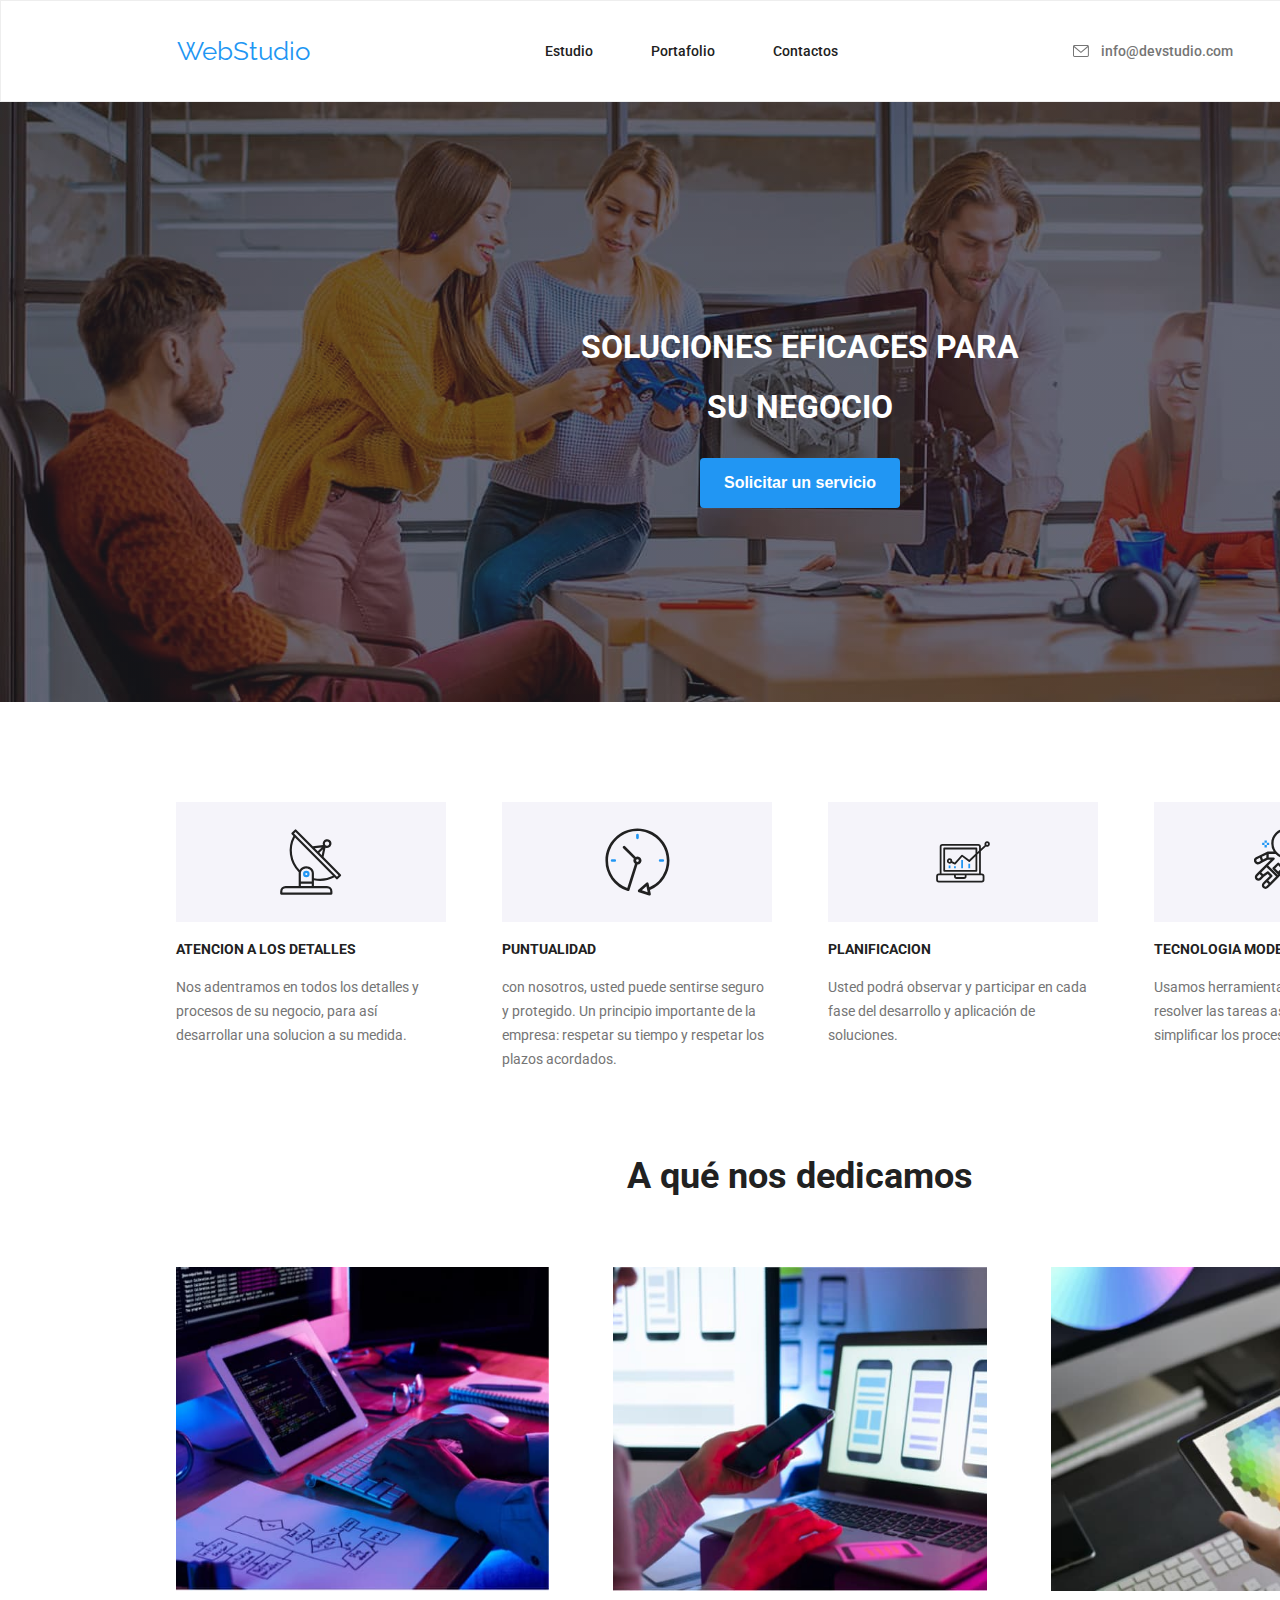
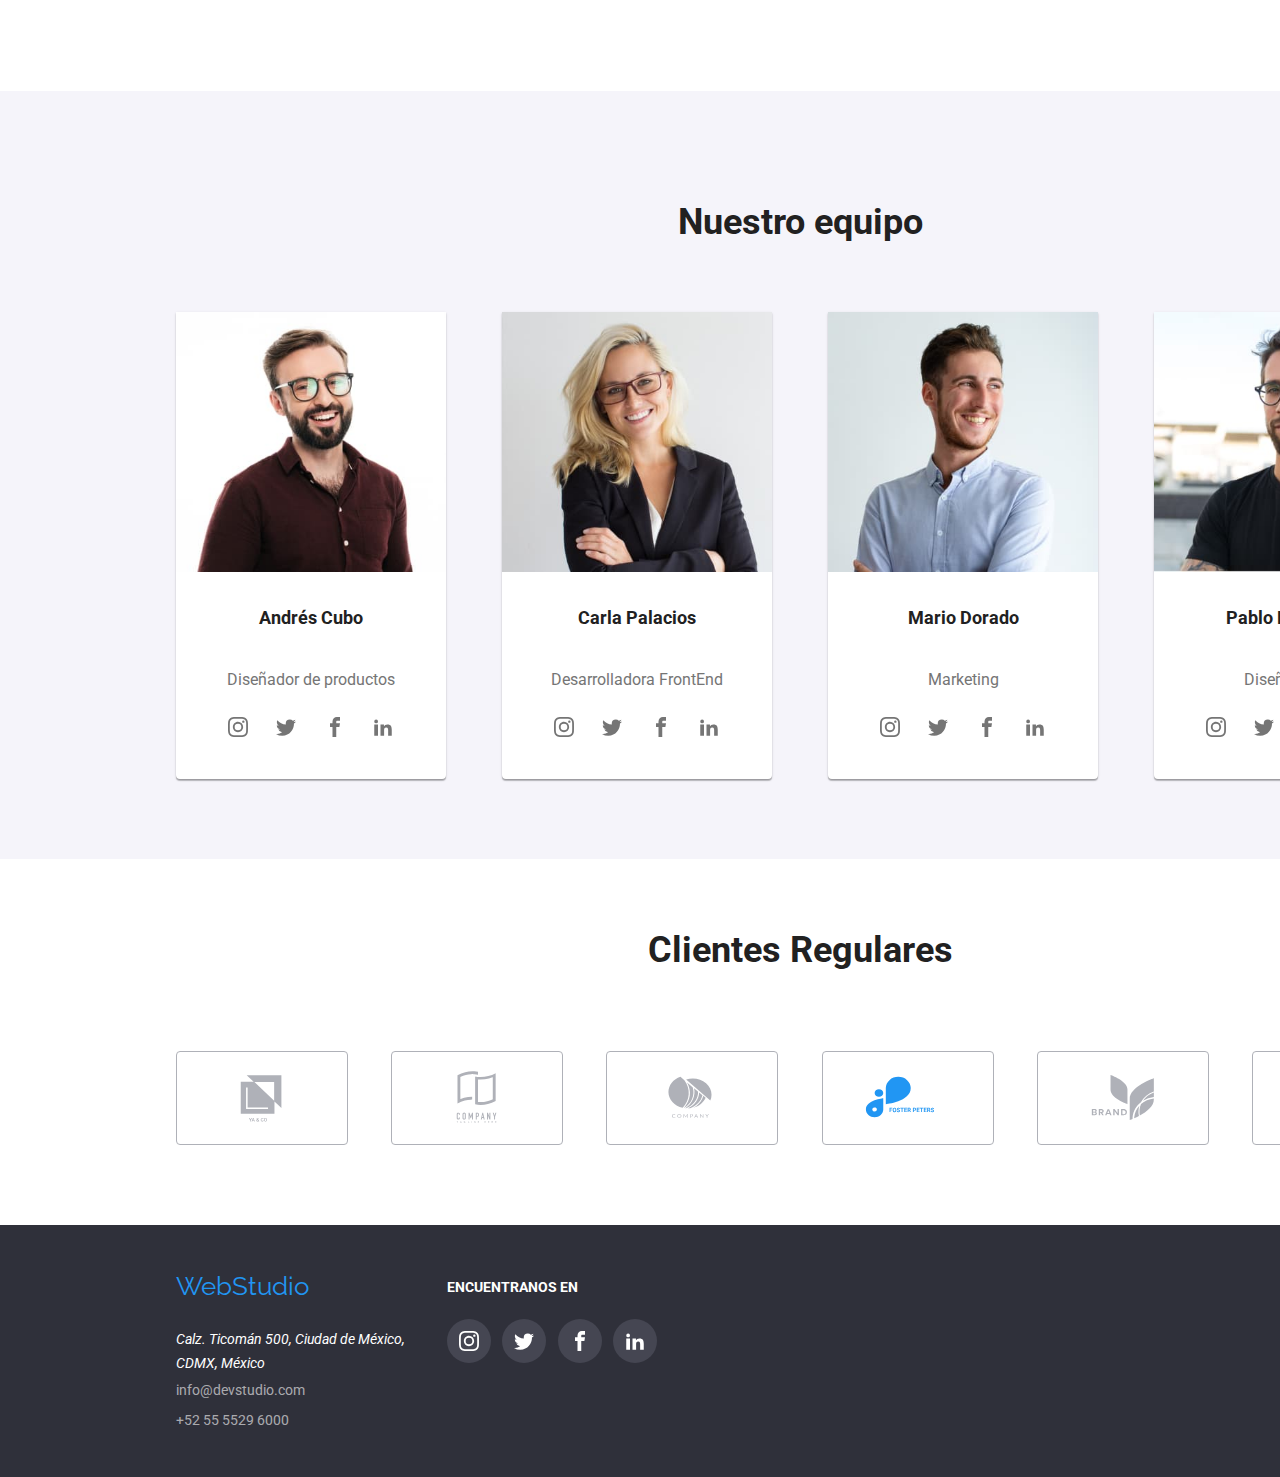
==== index.html @ 9f855001 "iniciando tarea 5" ====
<!DOCTYPE html>
<html lang="en">
<head>
    <meta charset="UTF-8">
    <meta http-equiv="X-UA-Compatible" content="IE=edge">
    <meta name="viewport" content="width=device-width, initial-scale=1.0">
    <title>Estudio</title>
    <!--estos links son referentes a la fuente de texto-->
    <link rel="preconnect" href="https://fonts.googleapis.com">
    <link rel="preconnect" href="https://fonts.gstatic.com" crossorigin>
    <link
        href="https://fonts.googleapis.com/css2?family=Raleway:wght@700&family=Roboto:wght@400;500;700;900&display=swap"
        rel="stylesheet">
    <link rel="stylesheet" href="css/styles.css">
</head>
<body class="container">
    <header class="header">
        <div class="menu">
            <p class="logo">WebStudio</p>
            <nav>
                <a class="linkHeader" href="index.html">Estudio</a>
                <a class="linkHeader" href="portafolio.html">Portafolio</a>
                <a class="linkHeader" href="Contactos">Contactos</a>
            </nav>
            <div class="datoscontacto">
                <div class="mail">
                    <svg class="icon icon-sobre"><use xlink:href="imagenesicons/icons.svg#icon-sobre"></use></svg>
                    <a class="linkHeader1" href="mailto:info@devstudio.com">info@devstudio.com</a>
                </div>
                <div class="phone">
                    <svg class="icon icon-Vector"><use xlink:href="imagenesicons/icons.svg#icon-Vector"></use></svg>
                    <a class="linkHeader1" href="tel:+525555296000">+52 55 5529 6000</a>
                </div>
            </div>
        </div>       
    </header>
    <main>
        <div class="servicerequest">
            <div class="degradado">
                <h1>SOLUCIONES EFICACES PARA SU NEGOCIO</h1>
                <button class="buttonService" type="button">Solicitar un servicio</button>
            </div>
        </div>
        <div class="serviceadvantages">
            <div class="atencionDetalle">
                <div class="antena">
                    <svg class="icon icon-antena-1"><use xlink:href="imagenesicons/icons.svg#icon-antena-1"></use></svg>
                </div>
                <h4>ATENCION A LOS DETALLES</h4>
                <p class="p1">Nos adentramos en todos los detalles y procesos de su negocio, para así desarrollar una solucion a su medida.</p>
            </div>
            <div class="puntualidad">
                <div class="reloj">
                    <svg class="icon icon-reloj-1"><use xlink:href="imagenesicons/icons.svg#icon-reloj-1"></use></svg>
                </div>
                <h4>PUNTUALIDAD</h4>
                <p class="p1">con nosotros, usted puede sentirse seguro y protegido. Un principio importante de la empresa: respetar su tiempo y respetar los plazos acordados.</p> 
            </div>
            <div class="planificacion">
                <div class="diagrama">
                    <svg class="icon icon-diagrama-1"><use xlink:href="imagenesicons/icons.svg#icon-diagrama-1"></use></svg>
                </div>
                <h4>PLANIFICACION</h4>
                <p class="p1">Usted podrá observar y participar en cada fase del desarrollo y aplicación de soluciones.</p>
            </div>
            <div class="tecnologia">
                <div class="astronauta">
                    <svg class="icon icon-astronauta-1"><use xlink:href="imagenesicons/icons.svg#icon-astronauta-1"></use></svg>
                </div>
                <h4>TECNOLOGIA MODERNA</h4>
                <p class="p1">Usamos herramientas inovadoras para resolver las tareas asignadas. Es hora de simplificar los procesos laborales.</p>
            </div>
        </div>
        <div class="expertice">
            <div class="experticetitle">
                <h2>A qué nos dedicamos</h2>
            </div>
            <div class="experticeimages">
                <img src="imagenesinicio/a.jpg" alt="Programando en una tablet con teclado" width="373.16px" height="323.7px"/>
                <img src="imagenesinicio/b.jpg" alt="Version responsive" width="373.16px" height="323.7px"/>
                <img src="imagenesinicio/c.jpg" alt="Diseño de arte" width="373.16px" height="323.7px"/>
            </div>
        </div>
        <div class="teambox">
            <h2 class="teamtitle">Nuestro equipo</h2>
            <div class="team">            
                <div class="presentation">
                    <div class="figure">
                        <img src="imagenesinicio/d.jpg" alt="Nombre y espertiz" width="270" height="260"/>
                        <div>
                            <div class="datosPersonales">
                                <h3>Andrés Cubo</h3>
                                <p class="p2">Diseñador de productos</p>
                            </div>
                            <div class="redesSociales">
                                <div class="redes-team">
                                    <svg class="icon-instagram-team"><use xlink:href="imagenesicons/icons.svg#icon-instagram"></use></svg>
                                </div>
                                <div class="redes-team">
                                    <svg class="icon-twitter-team"><use xlink:href="imagenesicons/icons.svg#icon-twitter"></use></svg>
                                </div>
                                <div class="redes-team">
                                    <svg class="icon-facebook-team"><use xlink:href="imagenesicons/icons.svg#icon-facebook"></use></svg>
                                </div>
                                <div class="redes-team">
                                    <svg class="icon-linkedin2-team"><use xlink:href="imagenesicons/icons.svg#icon-linkedin2"></use></svg>                          
                                </div>
                            </div>
                        </div>
                    </div>
                    <div class="figure">
                        <img src="imagenesinicio/e.jpg" alt="Nombre y espertiz" width="270" height="260"/>
                        <div>
                            <div class="datosPersonales">
                                <h3>Carla Palacios</h3>
                                <p class="p2">Desarrolladora FrontEnd</p>
                            </div>
                            <div class="redesSociales">
                                <div class="redes-team">
                                    <svg class="icon-instagram-team"><use xlink:href="imagenesicons/icons.svg#icon-instagram"></use></svg>
                                </div>
                                <div class="redes-team">
                                    <svg class="icon-twitter-team"><use xlink:href="imagenesicons/icons.svg#icon-twitter"></use></svg>
                                </div>
                                <div class="redes-team">
                                    <svg class="icon-facebook-team"><use xlink:href="imagenesicons/icons.svg#icon-facebook"></use></svg>
                                </div>
                                <div class="redes-team">
                                    <svg class="icon-linkedin2-team"><use xlink:href="imagenesicons/icons.svg#icon-linkedin2"></use></svg>                          
                                </div>
                            </div>
                        </div>
                    </div>
                    <div class="figure">
                        <img src="imagenesinicio/f.jpg" alt="Nombre y espertiz" width="270" height="260"/>
                        <div>
                            <div class="datosPersonales">
                                <h3>Mario Dorado</h3>
                                <p class="p2">Marketing</p>
                            </div>
                            <div class="redesSociales">
                                <div class="redes-team">
                                    <svg class="icon-instagram-team"><use xlink:href="imagenesicons/icons.svg#icon-instagram"></use></svg>
                                </div>
                                <div class="redes-team">
                                    <svg class="icon-twitter-team"><use xlink:href="imagenesicons/icons.svg#icon-twitter"></use></svg>
                                </div>
                                <div class="redes-team">
                                    <svg class="icon-facebook-team"><use xlink:href="imagenesicons/icons.svg#icon-facebook"></use></svg>
                                </div>
                                <div class="redes-team">
                                    <svg class="icon-linkedin2-team"><use xlink:href="imagenesicons/icons.svg#icon-linkedin2"></use></svg>                          
                                </div>
                            </div>
                        </div>
                    </div>
                    <div class="figure">
                        <img src="imagenesinicio/g.jpg" alt="Nombre y espertiz" width="270" height="260"/>
                        <div>
                            <div class="datosPersonales">
                                <h3>Pablo Mijangos</h3>
                                <p class="p2">Diseñador IU</p>
                            </div>
                            <div class="redesSociales">
                                <div class="redes-team">
                                    <svg class="icon-instagram-team"><use xlink:href="imagenesicons/icons.svg#icon-instagram"></use></svg>
                                </div>
                                <div class="redes-team">
                                    <svg class="icon-twitter-team"><use xlink:href="imagenesicons/icons.svg#icon-twitter"></use></svg>
                                </div>
                                <div class="redes-team">
                                    <svg class="icon-facebook-team"><use xlink:href="imagenesicons/icons.svg#icon-facebook"></use></svg>
                                </div>
                                <div class="redes-team">
                                    <svg class="icon-linkedin2-team"><use xlink:href="imagenesicons/icons.svg#icon-linkedin2"></use></svg>                          
                                </div>
                            </div>
                        </div>
                    </div>
                </div>
            </div>
        </div>
        <h2 class="nuestrosClientes">Clientes Regulares</h2>
        <div class="empresas">
            <div class="empresasBox">
                <svg class="icon icon-Logo"><use xlink:href="imagenesicons/icons.svg#icon-Logo"></use></svg>
            </div>
            <div class="empresasBox">
                <svg class="icon icon-Logo-1"><use xlink:href="imagenesicons/icons.svg#icon-Logo-1"></use></svg> 
            </div>
            <div class="empresasBox">
                <svg class="icon icon-Logo-2"><use xlink:href="imagenesicons/icons.svg#icon-Logo-2"></use></svg>
            </div>
            <div class="empresasBox">
                <svg class="icon icon-Logo-3"><use xlink:href="imagenesicons/icons.svg#icon-Logo-3"></use></svg> 
            </div>
            <div class="empresasBox">
                <svg class="icon icon-Logo-4"><use xlink:href="imagenesicons/icons.svg#icon-Logo-4"></use></svg>
            </div>
            <div class="empresasBox">
                <svg class="icon icon-Logo-5"><use xlink:href="imagenesicons/icons.svg#icon-Logo-5"></use></svg>
            </div>
        </div>
    </main>
    <footer class="footerbox">
        <div class="footer-dates">
            <div class="footer">
                <p class="logo">WebStudio</p>
                <div class="adress">
                    <address>Calz. Ticomán 500, Ciudad de México, CDMX, México</address>
                </div>
                <a class="linkFooter" href="mailto:info@example.com">info@devstudio.com</a>
                <br/>
                <a class="linkFooter" href="tel:+525555296000">+52 55 5529 6000</a>
            </div>
            <div class="footer2">
                <p class="encuentranos">ENCUENTRANOS EN</p>
                <div class="iconsRedesSociales">
                    <div class="redes-footer">
                        <svg class="icon icon-instagram"><use xlink:href="imagenesicons/icons.svg#icon-instagram"></use></svg>
                    </div>
                    <div class="redes-footer">
                        <svg class="icon icon-twitter"><use xlink:href="imagenesicons/icons.svg#icon-twitter"></use></svg>
                    </div>
                    <div class="redes-footer">
                        <svg class="icon icon-facebook"><use xlink:href="imagenesicons/icons.svg#icon-facebook"></use></svg>
                    </div>
                    <div class="redes-footer">
                        <svg class="icon icon-linkedin2"><use xlink:href="imagenesicons/icons.svg#icon-linkedin2"></use></svg>
                    </div>
                </div>
            </div>
        </div>
    </footer>
</body>
    
</html>
---- css/styles.css ----
:root{
    --colortextotitulos: #212121;
    --colortextoparrafos: #757575;
    --colortextoresaltado: #2196F3;
    --colorbotonesfiltro: #F5F4FA;
    --footerbackgroundcolor: #2F303A;
    --negativecolor: white;
    --tamañofuentea: 14px;  
    --tamañofuenteb: 16px;
    --tamañofuentec: 18px;
    --grosorfuentea: 400;
    --grosorfuenteb: 500;
    --grosorfuentec: 600;
    --interlineadoa: 16.41px;
    --interlineadob: 24px;
    --interlineadoc: 26px;
    --interlineadod: 30px;
    --interlineadoe: 36px;
}

.container {
    width: 1600px;
}

.header{
    height: 100px;
    border: 1px solid #EEEEEE; 
    display: flex;
    justify-content: center;
    align-items: center;
}

.menu {
    width: 78%;
    display: flex;
    justify-content: space-between;
    align-items: center;
}

.logo {
    color: var(--colortextoresaltado);
    font-family: 'Raleway', sans-serif;
    font-size: 26px;
}

nav {
    width: 293px;
    display: flex;
    justify-content: space-between;  
}

.datoscontacto {
    width: 350px;
    display: flex; 
    align-items: center;
    justify-content: space-between;
}

.mail{
    width: 160px;
    display: flex; 
    justify-content: space-between; 
    align-items: center; 
    cursor: pointer;
}

.phone{
    width: 135px;
    display: flex;
    justify-content: space-between;
    align-items: center;
}

.linkHeader {
    text-decoration: none;
    color: var(--colortextotitulos);
    font-weight: var(--grosorfuenteb);
    font-size: var(--tamañofuentea);
    line-height: var(--interlineadoa);
}

.linkHeader1 {
    text-decoration: none;
    color: rgba(117, 117, 117, 1);
    font-weight: var(--grosorfuenteb);
    font-size: var(--tamañofuentea);
    line-height: var(--interlineadoa);
}

a:hover{
    color:var(--colortextoresaltado);
}

.servicerequest{
    height: 600px;
    width: 100%;
    background-image: url(../imagenesinicio/Imagen.jpg);
    display: flex;
    flex-direction: column;
    justify-content: center;
    align-items: center;
}

.degradado {
    height: 600px;
    width: 100%;
    background: rgb(47,48,58);
    background: linear-gradient(90deg, rgba(47,48,58,0.4) 100%, rgba(196,196,196,1) 100%, rgba(36,126,200,1) 100%, rgba(255,255,255,1) 100%);
    display: flex;
    flex-direction: column;
    justify-content: center;
    align-items: center;
}

.buttonService {
    width: 200px;
    height: 50px;
    background: var(--colortextoresaltado);
    color: var(--negativecolor);
    font-weight: 700;
    font-size: var(--tamañofuenteb);
    line-height: var(--interlineadoc);
    border: none;
    border-radius: 4px;
    cursor: pointer; 
}

h1 {
    width: 30%;
    color: var(--negativecolor);
    text-align: center;
    line-height: 60px;
}

h2 {
    font-weight: 700;
    font-size: 36px;
    line-height: 42px;
    color: var(--colortextotitulos);
}

h3 {
    font-weight: 700;
    font-size: 18px;
    line-height: 36px;
    color: var(--colortextotitulos);
}

h4 {
    font-weight: 700;
    font-size: 14px;
    line-height: 16px;
    color: var(--colortextotitulos);
}

.p1 {
    font-weight: 400;
    font-size: 14px;
    line-height: 24px;
}

.p2 {
    font-weight: 400;
    font-size: 16px;
    line-height: 19px;
}

.serviceadvantages{
    width: 78%;
    display: flex;
    justify-content: space-between;
    padding-top: 100px;
}

.atencionDetalle {
    width: 270px;
}

.antena {
    width: 270px;
    height: 120px;
    background-color: var(--colorbotonesfiltro);
    display: flex;
    justify-content: center;
    align-items: center;
}

.puntualidad {
    width: 270px;
}

.reloj {
    width: 270px;
    height: 120px;
    background-color: var(--colorbotonesfiltro);
    display: flex;
    justify-content: center;
    align-items: center;
}

.planificacion {
    width: 270px;
}

.diagrama {
    width: 270px;
    height: 120px;
    background-color: var(--colorbotonesfiltro);
    display: flex;
    justify-content: center;
    align-items: center;
}

.tecnologia{
    width: 270px;
}

.astronauta {
    width: 270px;
    height: 120px;
    background-color: var(--colorbotonesfiltro);
    display: flex;
    justify-content: center;
    align-items: center;
}

.expertice{
    width: 78%;
    padding-bottom: 100px;
    display: flex;
    flex-direction: column;
    justify-content: flex-end;
}

.experticetitle{
    display: flex;
    justify-content: center;
    padding-top: 40px;
    padding-bottom: 40px;
}

.experticeimages{
    display: flex;
    justify-content: space-between;    
}

.teambox{
    width: 100%;
    background: var(--colorbotonesfiltro);
    padding-bottom: 80px;
}

.team{
    display: flex;
    flex-direction: column;
    align-items: center;
}

.teamtitle{
    padding-top: 80px;
    padding-bottom: 40px;
    display: flex;
    justify-content: center;
}

.presentation{
    width: 78%;
    display: flex;
    justify-content: space-between;
}

.figure {
    width: 270px;
    background-color: white;
    box-shadow: 0px 1px 3px rgba(0, 0, 0, 0.12), 0px 1px 1px rgba(0, 0, 0, 0.14), 0px 2px 1px rgba(0, 0, 0, 0.2);
    border-radius: 0px 0px 4px 4px;
}


.datosPersonales {
    display: flex;
    flex-direction: column;
    align-items: center;
}

.redesSociales {
    width: 70%;
    padding-left: 40px;
    display: flex;
    justify-content: space-between;
    padding-bottom: 30px;
}

.redes-team {
    width: 44px;
    height: 44px;
    display: flex;
    justify-content: center;
    align-items: center;
    border-radius: 50%;
    cursor: pointer;
}

.redes-team:hover {
    color: white;
    background: var(--colortextoresaltado);
}

.nuestrosClientes {
    padding-top: 40px;
    padding-bottom: 50px;
    text-align: center;
}

.empresas {
    width: 78%;
    padding-bottom: 80px;
    display: flex;
    justify-content: space-between;
}

.empresasBox {
    width: 170px;
    height: 92px;
    border: 1px solid #AFB1B8;
    border-radius: 4px;
    display: flex;
    justify-content: center;
    align-items: center;
    cursor: pointer;
}

.empresasBox:hover {
    color: var(--colortextoresaltado);
    border: 1px solid var(--colortextoresaltado);
}

.linkFooter {
    text-decoration: none;
    color: rgba(255, 255, 255, 0.6);

    font-size: var(--tamañofuentea);
    cursor: pointer;
}

body {
    font-family: 'Roboto', sans-serif;
    color: var(--colortextoparrafos);
    font-weight: var(--grosorfuentea);
    font-size: var(--tamañofuenteb);
    line-height: var(--interlineadod);
    margin: 0;
    padding: 0;
}

main {
    display: flex;
    flex-direction: column;
    align-items: center;
}

.filterbox {
    width: 38%;
    display: flex;
    justify-content: space-around;
}

.filterbox:hover{
    color: var(--colorbotonesfiltro);
    cursor: pointer;
}

.link {
    padding-left: 24px;
    padding-top: 10px;
    padding-right: 24px;
    padding-bottom: 10px;
    background: var(--colorbotonesfiltro);
    font-size: var(--tamañofuenteb);
    line-height: var(--interlineadoc);
    border: none;
    border-radius: 4px;
}

.link:hover {
    box-shadow: 0px 1px 3px rgba(0, 0, 0, 0.12), 0px 1px 1px rgba(0, 0, 0, 0.14), 0px 2px 1px rgba(0, 0, 0, 0.2);
}

.main {
    width: 100%;
    padding-top: 80px;
}

button:hover{
    background: var(--colortextoresaltado);
    color: white; 
}

.projects-box {
    width: 78%;
    display: flex;
    flex-direction: column;
}

.projects {
    padding-top: 40px;
    padding-bottom: 80px;
    display: flex;
    justify-content: space-between;
}

.tarjets {
    border: 1px solid #EEEEEE;   
    height: 404px;
}

.tarjets:hover {
    box-shadow: 0px 1px 3px rgba(0, 0, 0, 0.12), 0px 1px 1px rgba(0, 0, 0, 0.14), 0px 2px 1px rgba(0, 0, 0, 0.2);
}

.tarjettext {
    box-sizing: border-box;
    display: flex;
    flex-direction: column;
    padding-left: 20px;
}

.footerbox{
    height: 252px;
    background-color: #2F303A;
    display: flex;
    justify-content: center;
}

.footer-dates {
    width: 78%;
    display: flex;
}

.footer{
    padding-top: 20px
}

.footer2 {padding-left: 40px}

.adress{
    color: white;
    font-size: var(--tamañofuentea);
    line-height: var(--interlineadob);
    width: 231px;
}

.encuentranos {
    padding-top: 40px;
    padding-bottom: 10px;
    font-weight: 700;
    font-size: 14px;
    line-height: 16px;
    color: var(--negativecolor);
}

.iconsRedesSociales {
    width: 210px;
    display: flex;
    justify-content: space-between;
}

.redes-footer {
    width: 44px;
    height: 44px;
    display: flex;
    justify-content: center;
    align-items: center;
    border-radius: 50%;
    background: #454652; 
    cursor: pointer;  
}

.redes-footer:hover {
    background: var(--colortextoresaltado);
}

[class^="icon-"], [class*=" icon-"] {
    display: inline-block;
    width: 1em;
    height: 1em;
    stroke-width: 0;
    stroke: currentColor;
    fill: currentColor;
  }
  .icon-astronauta-1 {
    width: 70px;
    height: 70px;
    background-position: 0 0;
  }
  .icon-Logo-5 {
    width: 106px;
    height: 60px;
    background-position: -48px 0;
  }
  .icon-Logo-4 {
    width: 106px;
    height: 60px;
    background-position: -144px 0;
  }
  .icon-Logo-3 {
    width: 106px;
    height: 60px;
    background-position: -240px 0;
  }
  .icon-Logo-2 {
    width: 106px;
    height: 60px;
    background-position: -336px 0;
  }
  .icon-Logo-1 {
    width: 106px;
    height: 60px;
    background-position: -432px 0;
  }
  .icon-Logo {
    width: 106px;
    height: 60px;
    background-position: -528px 0;
  }
  .icon-diagrama-1 {
    width: 70px;
    height: 53.69px;
    background-position: -624px 0;
  }
  .icon-reloj-1 {
    width: 66.96px;
    height: 70px;
    background-position: -672px 0;
  }
  .icon-antena-1 {
    width: 65.32px;
    height: 70px;
    background-position: -720px 0;
  }
  .icon-Vector {
    width: 10px;
    height: 16px;
    background-position: 0 -48px;
  }
  .icon-sobre {
    width: 16px;
    height: 12px;
    height: 32px;
    background-position: -48px -48px;
  }
  .icon-facebook {
    width: 20px;
    height: 20px;
    background-position: 0 -96px;
    cursor: pointer;
    stroke: white;
    fill: white;
  }
  .icon-instagram {
    width: 20px;
    height: 20px;
    background-position: -48px -96px;
    cursor: pointer;
    stroke: white;
    fill: white;
  }
  .icon-twitter {
    width: 20px;
    height: 20px;
    background-position: -96px -96px;
    cursor: pointer;
    stroke: white;
    fill: white;
  }
  .icon-linkedin2 {
    width: 20px;
    height: 20px;
    background-position: -144px -96px;
    cursor: pointer;
    stroke: white;
    fill: white;
  }
  .icon-facebook-team {
    width: 20px;
    height: 20px;
    background-position: 0 -96px;
  }
  .icon-instagram-team {
    width: 20px;
    height: 20px;
    background-position: -48px -96px;
  }
  .icon-twitter-team {
    width: 20px;
    height: 20px;
    background-position: -96px -96px;
  }
  .icon-linkedin2-team {
    width: 20px;
    height: 20px;
    background-position: -144px -96px;
  }
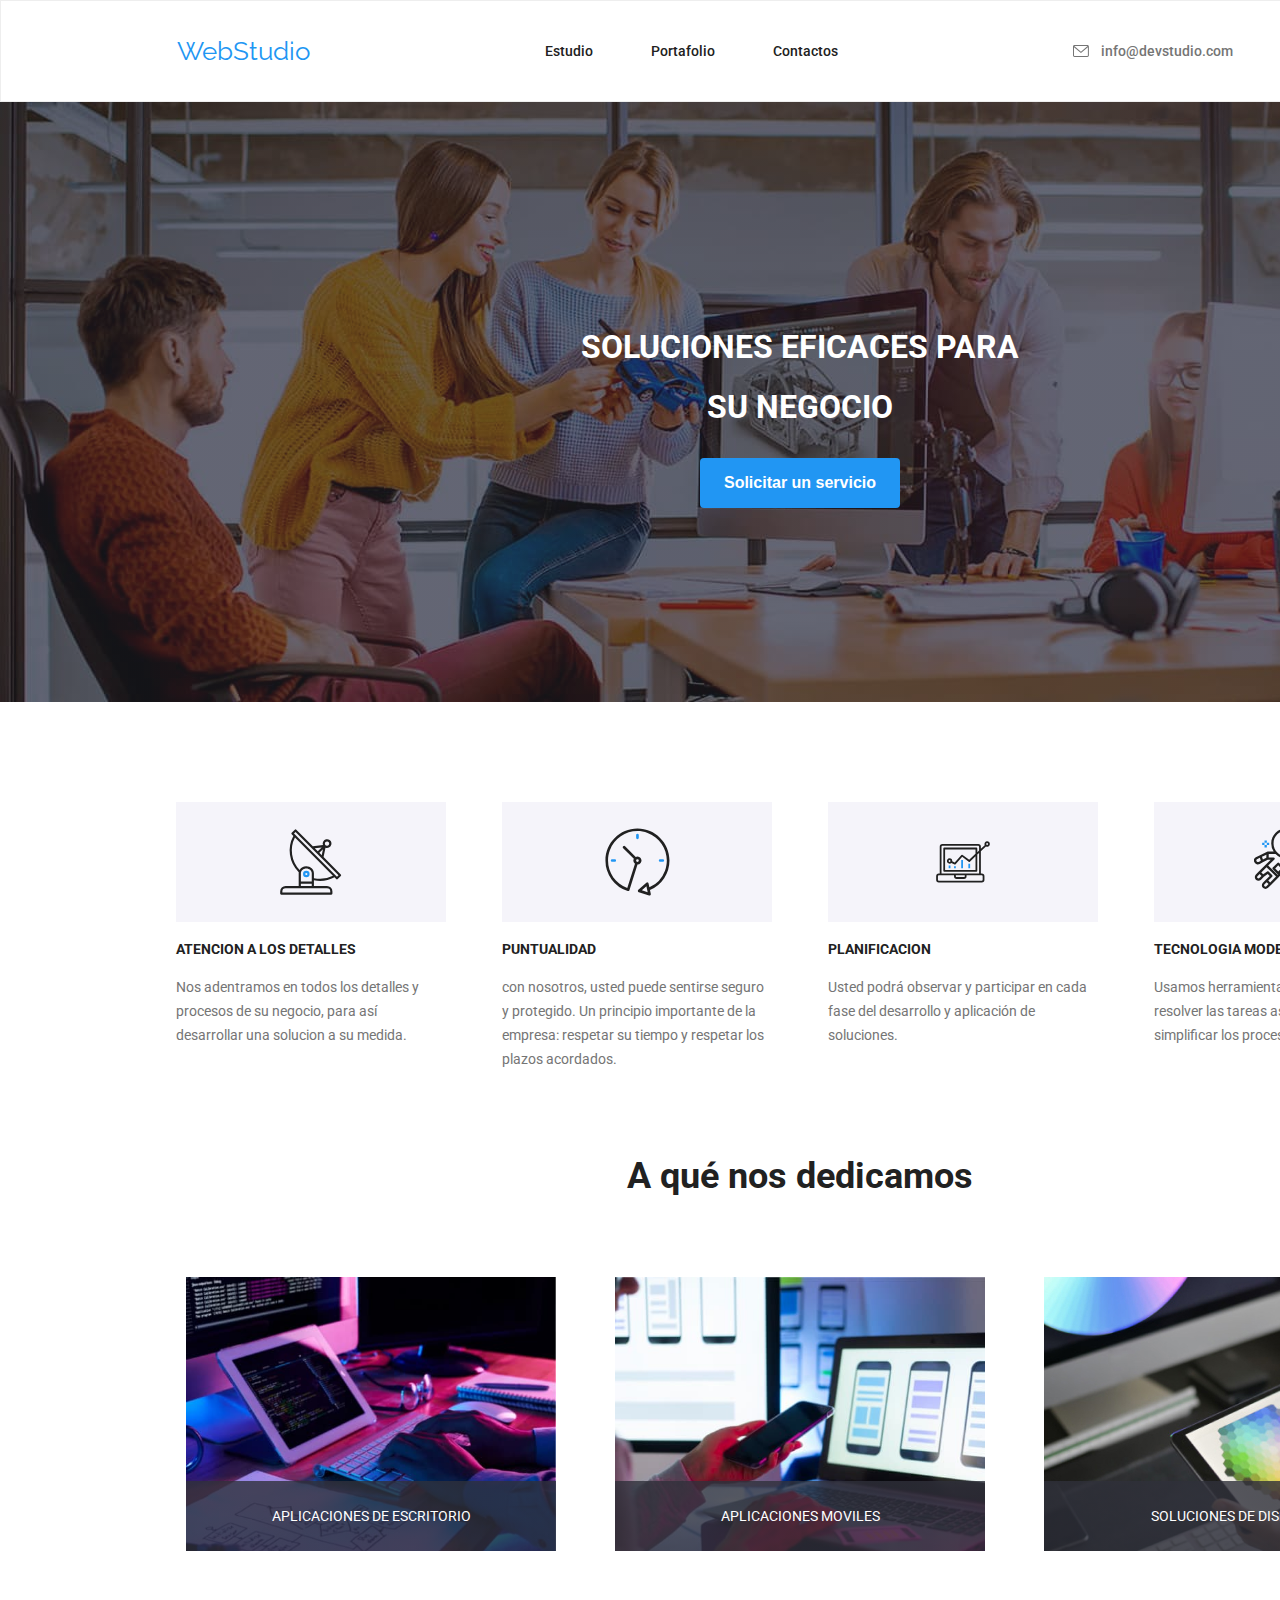
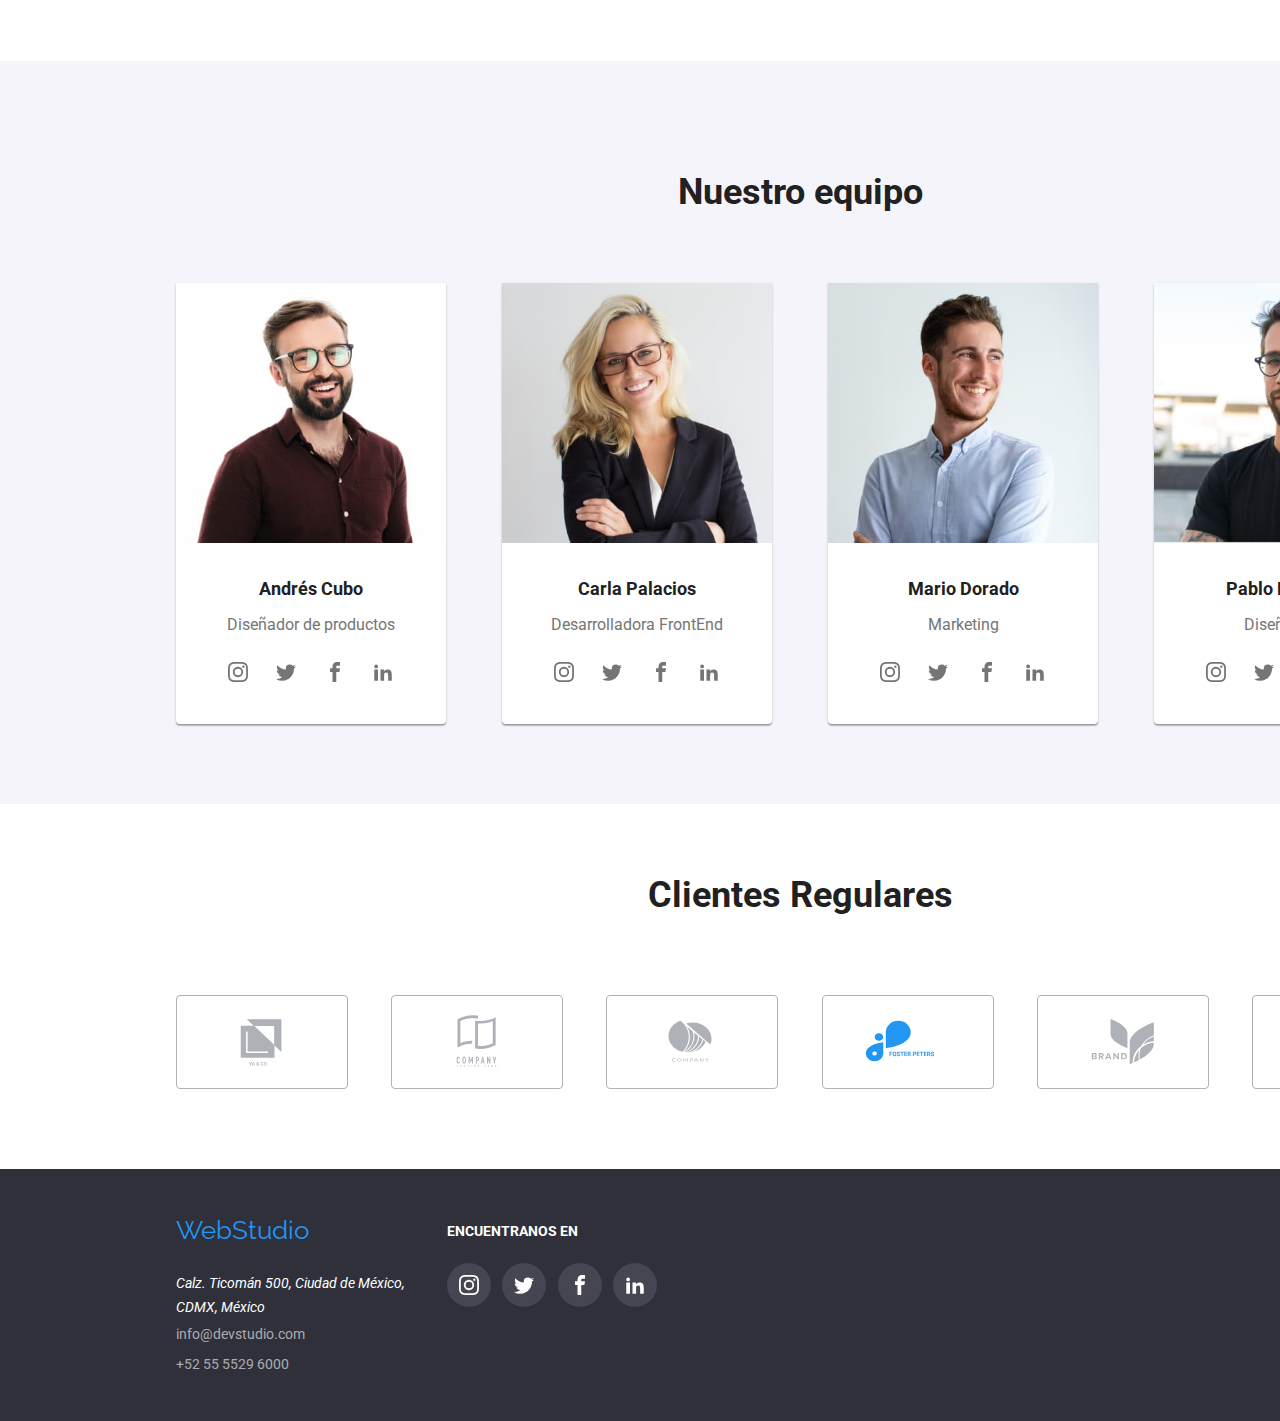
==== commit f0a4ab2c: "esTodoPorHoy" ====
--- a/index.html
+++ b/index.html
@@ -18,18 +18,18 @@
         <div class="menu">
             <p class="logo">WebStudio</p>
             <nav>
-                <a class="linkHeader" href="index.html">Estudio</a>
-                <a class="linkHeader" href="portafolio.html">Portafolio</a>
-                <a class="linkHeader" href="Contactos">Contactos</a>
+                <a class="linkHeader1" href="index.html">Estudio</a>
+                <a class="linkHeader2" href="portafolio.html">Portafolio</a>
+                <a class="linkHeader3" href="Contactos">Contactos</a>
             </nav>
             <div class="datoscontacto">
                 <div class="mail">
                     <svg class="icon icon-sobre"><use xlink:href="imagenesicons/icons.svg#icon-sobre"></use></svg>
-                    <a class="linkHeader1" href="mailto:info@devstudio.com">info@devstudio.com</a>
+                    <a class="linkHeader4" href="mailto:info@devstudio.com">info@devstudio.com</a>
                 </div>
                 <div class="phone">
                     <svg class="icon icon-Vector"><use xlink:href="imagenesicons/icons.svg#icon-Vector"></use></svg>
-                    <a class="linkHeader1" href="tel:+525555296000">+52 55 5529 6000</a>
+                    <a class="linkHeader5" href="tel:+525555296000">+52 55 5529 6000</a>
                 </div>
             </div>
         </div>       
@@ -76,9 +76,18 @@
                 <h2>A qué nos dedicamos</h2>
             </div>
             <div class="experticeimages">
-                <img src="imagenesinicio/a.jpg" alt="Programando en una tablet con teclado" width="373.16px" height="323.7px"/>
-                <img src="imagenesinicio/b.jpg" alt="Version responsive" width="373.16px" height="323.7px"/>
-                <img src="imagenesinicio/c.jpg" alt="Diseño de arte" width="373.16px" height="323.7px"/>
+                <div class="thumb">
+                    <img src="imagenesinicio/a.jpg" alt="Programando en una tablet con teclado" width="370px" height="294px"/>
+                    <p class="label">APLICACIONES DE ESCRITORIO</p>
+                </div>
+                <div class="thumb">
+                    <img src="imagenesinicio/b.jpg" alt="Version responsive" width="370px" height="294px"/>
+                    <p class="label">APLICACIONES MOVILES</p>
+                </div>
+                <div class="thumb">
+                    <img src="imagenesinicio/c.jpg" alt="Diseño de arte" width="370" height="294"/>
+                    <p class="label">SOLUCIONES DE DISEÑO</p>
+                </div>
             </div>
         </div>
         <div class="teambox">
--- a/css/styles.css
+++ b/css/styles.css
@@ -71,7 +71,7 @@
     align-items: center;
 }
 
-.linkHeader {
+.linkHeader1 {
     text-decoration: none;
     color: var(--colortextotitulos);
     font-weight: var(--grosorfuenteb);
@@ -79,13 +79,49 @@
     line-height: var(--interlineadoa);
 }
 
-.linkHeader1 {
+/*pendiente la linea decorativa*/
+.linkHeader1::before {
+    content: '';
+}
+
+.linkHeader2 {
+    text-decoration: none;
+    color: var(--colortextotitulos);
+    font-weight: var(--grosorfuenteb);
+    font-size: var(--tamañofuentea);
+    line-height: var(--interlineadoa);
+}
+
+.linkHeader3 {
+    text-decoration: none;
+    color: var(--colortextotitulos);
+    font-weight: var(--grosorfuenteb);
+    font-size: var(--tamañofuentea);
+    line-height: var(--interlineadoa);
+}
+
+.linkHeader4 {
     text-decoration: none;
     color: rgba(117, 117, 117, 1);
     font-weight: var(--grosorfuenteb);
     font-size: var(--tamañofuentea);
     line-height: var(--interlineadoa);
 }
+/* pendiente la ruta del icono*/
+.linkHeader4::before {
+    content: '';
+    background-size: contain;
+    background-image: url(); 
+}
+   
+
+.linkHeader5 {
+    text-decoration: none;
+    color: rgba(117, 117, 117, 1);
+    font-weight: var(--grosorfuenteb);
+    font-size: var(--tamañofuentea);
+    line-height: var(--interlineadoa);
+}
 
 a:hover{
     color:var(--colortextoresaltado);
@@ -104,7 +140,6 @@
 .degradado {
     height: 600px;
     width: 100%;
-    background: rgb(47,48,58);
     background: linear-gradient(90deg, rgba(47,48,58,0.4) 100%, rgba(196,196,196,1) 100%, rgba(36,126,200,1) 100%, rgba(255,255,255,1) 100%);
     display: flex;
     flex-direction: column;
@@ -140,12 +175,14 @@
 }
 
 h3 {
+    height: 10px;
     font-weight: 700;
     font-size: 18px;
     line-height: 36px;
     color: var(--colortextotitulos);
 }
 
+ 
 h4 {
     font-weight: 700;
     font-size: 14px;
@@ -240,8 +277,35 @@
 }
 
 .experticeimages{
+    height: 294px;
     display: flex;
     justify-content: space-between;    
+}
+
+.thumb {
+    position: relative;
+    margin: 10px;
+    overflow: hidden;
+}
+
+.label {
+    display: flex;
+    justify-content: center;
+    align-items: center;
+
+}
+
+.thumb > .label {
+    width: 370px;
+    height: 70px;
+    position: absolute;
+    bottom: 0px;
+    margin: 0;
+
+    font-size: 14px;
+    line-height: 16px;
+    background: linear-gradient(90deg, rgba(47,48,58,0.8) 100%, rgba(47,48,58,0.8) 100%);
+    color: white;
 }
 
 .teambox{
@@ -411,6 +475,7 @@
 
 .tarjets {
     border: 1px solid #EEEEEE;   
+    width: 370px;
     height: 404px;
 }
 
@@ -418,11 +483,167 @@
     box-shadow: 0px 1px 3px rgba(0, 0, 0, 0.12), 0px 1px 1px rgba(0, 0, 0, 0.14), 0px 2px 1px rgba(0, 0, 0, 0.2);
 }
 
+.box1 {
+    position: relative;
+    width: 370px;
+    height: 294px;
+    margin-left: auto;
+    margin-right: auto;
+    background-image: url(../imagenesportafolio/imagen0.jpg);
+
+    overflow: hidden;
+}
+
+.box1:hover .overlay {
+    transform: translatex(0);
+  }
+
+.box2 {
+    position: relative;
+    width: 370px;
+    height: 294px;
+    margin-left: auto;
+    margin-right: auto;
+    background-image: url(../imagenesportafolio/imagen1.jpg);
+
+    overflow: hidden;
+  }
+
+.box2:hover .overlay {
+    transform: translatex(0);
+  }
+
+.box3 {
+    position: relative;
+    width: 370px;
+    height: 294px;
+    margin-left: auto;
+    margin-right: auto;
+    background-image: url(../imagenesportafolio/imagen2.jpg);
+
+    overflow: hidden;
+  }
+
+.box3:hover .overlay {
+    transform: translatex(0);
+  }
+
+.box4 {
+    position: relative;
+    width: 370px;
+    height: 294px;
+    margin-left: auto;
+    margin-right: auto;
+    background-image: url(../imagenesportafolio/imagen3.jpg);
+
+    overflow: hidden;
+  }
+
+.box4:hover .overlay {
+    transform: translatex(0);
+  }
+
+.box5 {
+    position: relative;
+    width: 370px;
+    height: 294px;
+    margin-left: auto;
+    margin-right: auto;
+    background-image: url(../imagenesportafolio/imagen4.jpg);
+
+    overflow: hidden;
+  }
+
+.box5:hover .overlay {
+    transform: translatex(0);
+  }
+
+.box6 {
+    position: relative;
+    width: 370px;
+    height: 294px;
+    margin-left: auto;
+    margin-right: auto;
+    background-image: url(../imagenesportafolio/imagen5.jpg);
+
+    overflow: hidden;
+  }
+
+.box6:hover .overlay {
+    transform: translatex(0);
+  }
+
+.box7 {
+    position: relative;
+    width: 370px;
+    height: 294px;
+    margin-left: auto;
+    margin-right: auto;
+    background-image: url(../imagenesportafolio/imagen6.jpg);
+
+    overflow: hidden;
+  }
+
+.box7:hover .overlay {
+    transform: translatex(0);
+  }
+
+.box8 {
+    position: relative;
+    width: 370px;
+    height: 294px;
+    margin-left: auto;
+    margin-right: auto;
+    background-image: url(../imagenesportafolio/imagen7.jpg);
+
+    overflow: hidden;
+  }
+
+.box8:hover .overlay {
+    transform: translatex(0);
+  }
+
+.box9 {
+    position: relative;
+    width: 370px;
+    height: 294px;
+    margin-left: auto;
+    margin-right: auto;
+    background-image: url(../imagenesportafolio/imagen8.jpg);
+
+    overflow: hidden;
+  }
+
+.box9:hover .overlay {
+    transform: translatex(0);
+  }
+
+.overlay {
+    position: absolute;
+    top: 0;
+    left: 0;
+    width: 100%;
+    height: 100%;
+    background: linear-gradient(90deg, rgba(33,150,243,0.8) 100%, rgba(33,150,243,0.8) 100%);
+    
+    transform: translatey(100%);
+    transition: transform 250ms ease;
+  }
+  
+  .overlay > p {
+    color: #fff;
+    padding: 30px;
+    font-size: 18px;
+
+  }
+
 .tarjettext {
     box-sizing: border-box;
+    height: 70px;
+    padding-left: 24px;
     display: flex;
     flex-direction: column;
-    padding-left: 20px;
+    justify-content: center;   
 }
 
 .footerbox{
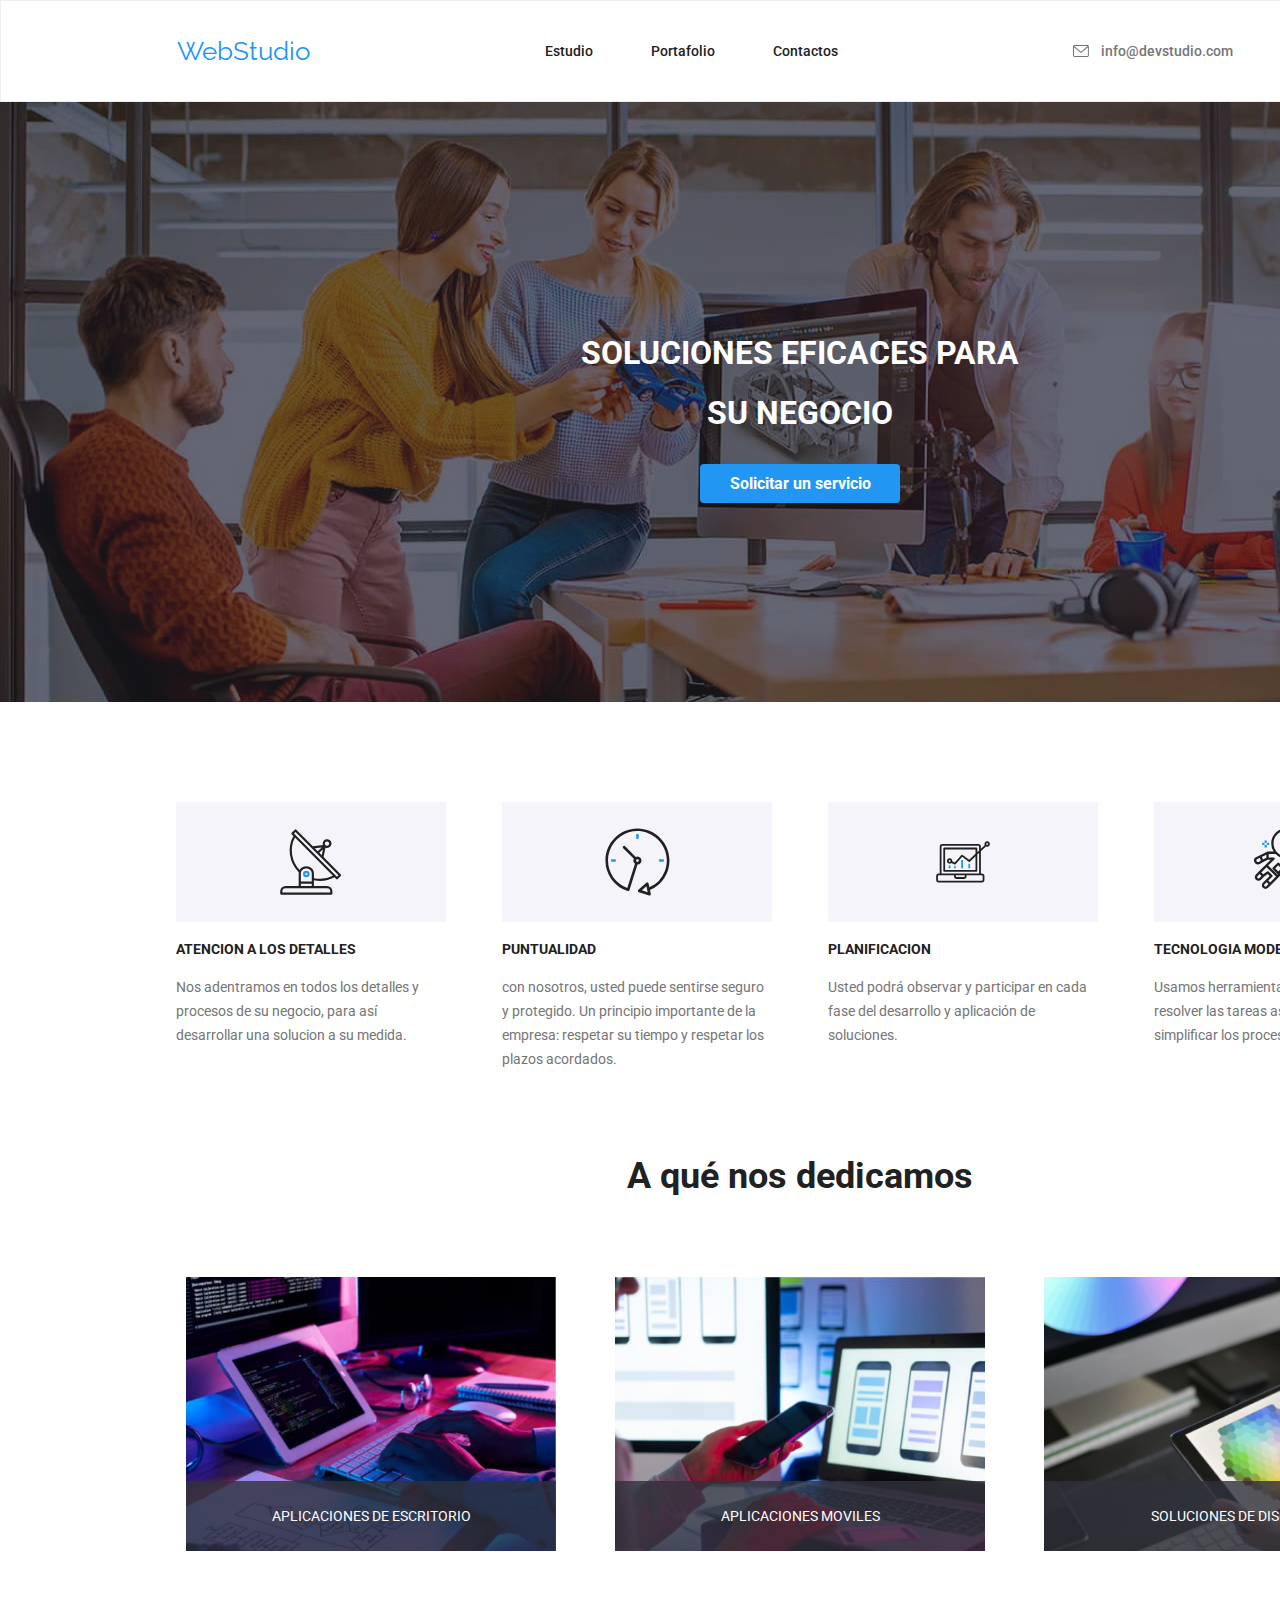
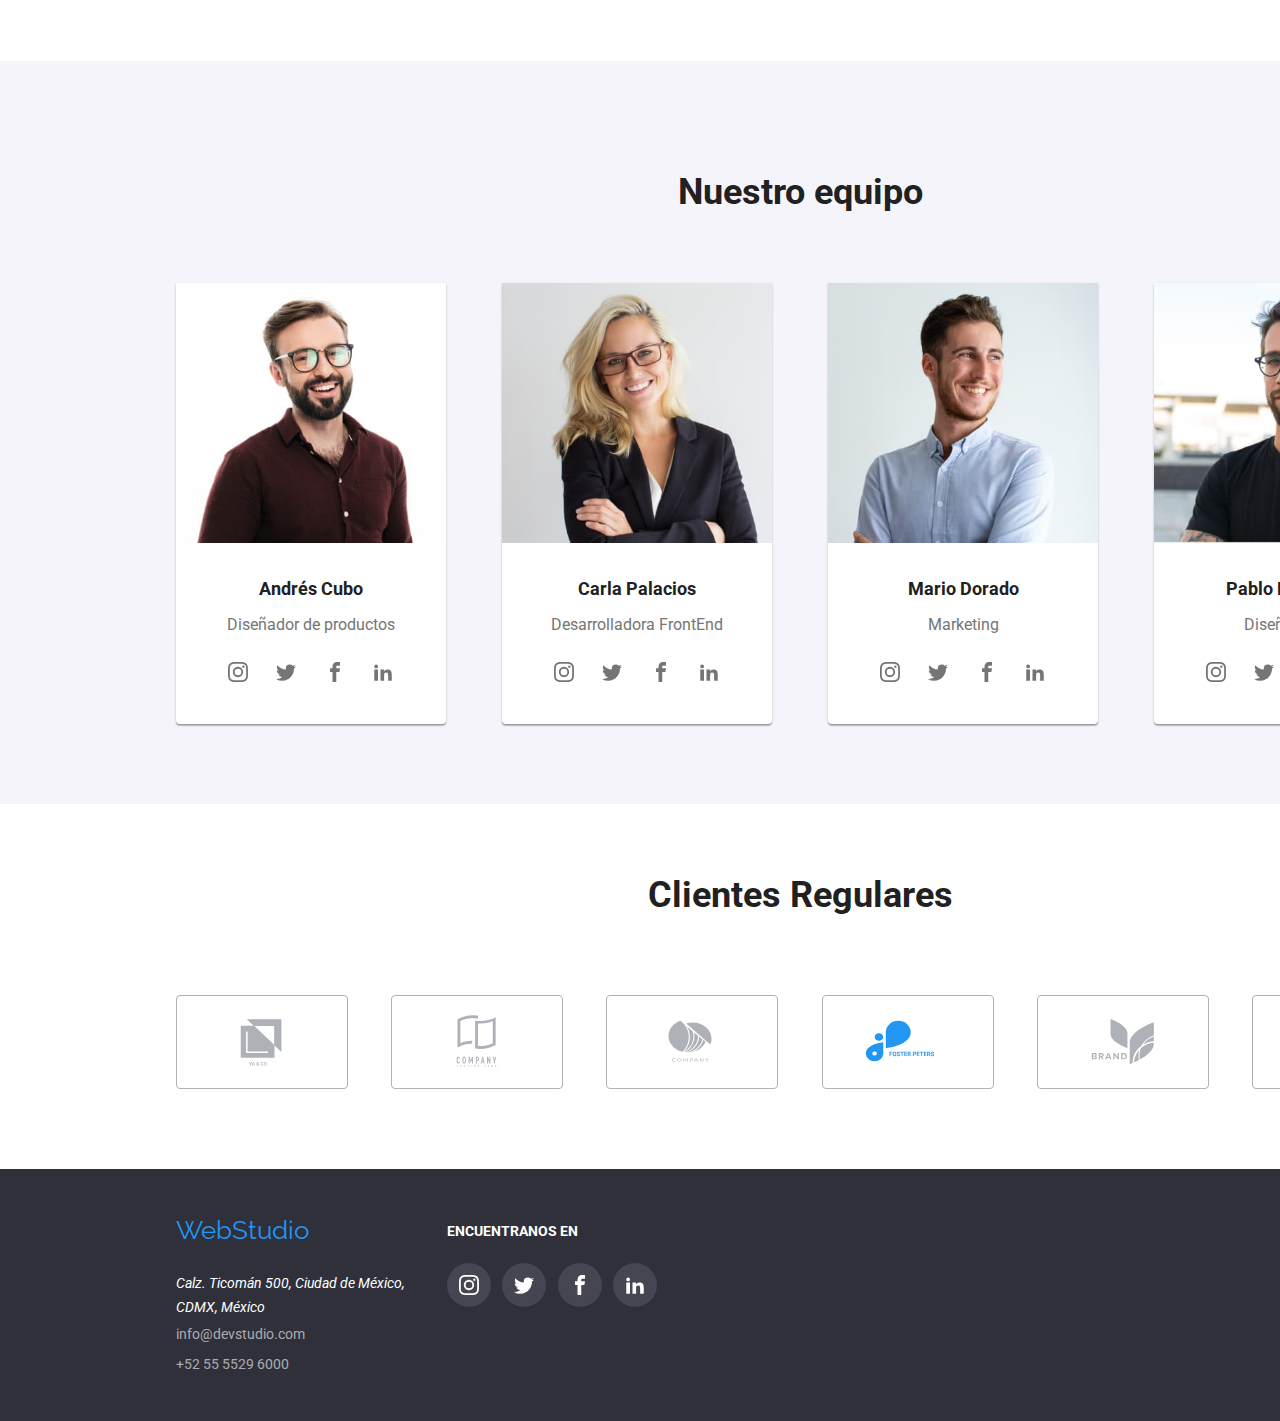
==== commit 0c90def5: "ultimate" ====
--- a/index.html
+++ b/index.html
@@ -18,18 +18,18 @@
         <div class="menu">
             <p class="logo">WebStudio</p>
             <nav>
-                <a class="linkHeader1" href="index.html">Estudio</a>
-                <a class="linkHeader2" href="portafolio.html">Portafolio</a>
-                <a class="linkHeader3" href="Contactos">Contactos</a>
+                <a class="linkHeader" href="index.html">Estudio</a>
+                <a class="linkHeader" href="portafolio.html">Portafolio</a>
+                <a class="linkHeader" href="Contactos">Contactos</a>
             </nav>
             <div class="datoscontacto">
                 <div class="mail">
                     <svg class="icon icon-sobre"><use xlink:href="imagenesicons/icons.svg#icon-sobre"></use></svg>
-                    <a class="linkHeader4" href="mailto:info@devstudio.com">info@devstudio.com</a>
+                    <a class="Headerdatescontact" href="mailto:info@devstudio.com">info@devstudio.com</a>
                 </div>
                 <div class="phone">
                     <svg class="icon icon-Vector"><use xlink:href="imagenesicons/icons.svg#icon-Vector"></use></svg>
-                    <a class="linkHeader5" href="tel:+525555296000">+52 55 5529 6000</a>
+                    <a class="Headerdatescontact" href="tel:+525555296000">+52 55 5529 6000</a>
                 </div>
             </div>
         </div>       
@@ -38,7 +38,9 @@
         <div class="servicerequest">
             <div class="degradado">
                 <h1>SOLUCIONES EFICACES PARA SU NEGOCIO</h1>
-                <button class="buttonService" type="button">Solicitar un servicio</button>
+                <div>
+                    <a href="#" class="cta">Solicitar un servicio</a>
+                </div>
             </div>
         </div>
         <div class="serviceadvantages">
@@ -211,6 +213,12 @@
             </div>
         </div>
     </main>
+    <!--ventana modal-->
+    <div class="modal-container">
+        <div class="modal modal-close">
+            <p class="close">X</p>
+        </div>
+    </div>
     <footer class="footerbox">
         <div class="footer-dates">
             <div class="footer">
@@ -241,6 +249,7 @@
             </div>
         </div>
     </footer>
+    <script src="js/modal.js"></script>
 </body>
     
 </html>--- a/css/styles.css
+++ b/css/styles.css
@@ -55,6 +55,7 @@
     align-items: center;
     justify-content: space-between;
 }
+/* intentando que el icono y e el texto apliquen juntos las funciones hover*/
 
 .mail{
     width: 160px;
@@ -64,6 +65,10 @@
     cursor: pointer;
 }
 
+.mail:hover {
+    color: var(--colortextoresaltado);
+}
+
 .phone{
     width: 135px;
     display: flex;
@@ -71,60 +76,43 @@
     align-items: center;
 }
 
-.linkHeader1 {
+.linkHeader {
     text-decoration: none;
     color: var(--colortextotitulos);
     font-weight: var(--grosorfuenteb);
     font-size: var(--tamañofuentea);
     line-height: var(--interlineadoa);
-}
-
-/*pendiente la linea decorativa*/
-.linkHeader1::before {
-    content: '';
-}
-
-.linkHeader2 {
-    text-decoration: none;
-    color: var(--colortextotitulos);
-    font-weight: var(--grosorfuenteb);
-    font-size: var(--tamañofuentea);
-    line-height: var(--interlineadoa);
-}
-
-.linkHeader3 {
-    text-decoration: none;
-    color: var(--colortextotitulos);
-    font-weight: var(--grosorfuenteb);
-    font-size: var(--tamañofuentea);
-    line-height: var(--interlineadoa);
-}
-
-.linkHeader4 {
+    display: flex;
+    flex-direction: column;
+}
+
+.linkHeader:hover {
+    color: var(--colortextoresaltado);
+}
+
+/*en la navegación pricipal me quedan dudas respecto al efecto de subrayado*/
+.linkHeader:hover:after {
+    content: " ";
+    width: 100%;
+    height: 4px;
+    background-color: var(--colortextoresaltado);
+}
+
+.Headerdatescontact {
     text-decoration: none;
     color: rgba(117, 117, 117, 1);
     font-weight: var(--grosorfuenteb);
     font-size: var(--tamañofuentea);
     line-height: var(--interlineadoa);
 }
-/* pendiente la ruta del icono*/
-.linkHeader4::before {
+
+.Headerdatescontact:hover {
+    color: var(--colortextoresaltado);
+}
+
+/* No supe como definir la ruta relativa por lo que el icono quedo dentro del htlm como un elemento svg*/
+.Headerdatescontact::before {
     content: '';
-    background-size: contain;
-    background-image: url(); 
-}
-   
-
-.linkHeader5 {
-    text-decoration: none;
-    color: rgba(117, 117, 117, 1);
-    font-weight: var(--grosorfuenteb);
-    font-size: var(--tamañofuentea);
-    line-height: var(--interlineadoa);
-}
-
-a:hover{
-    color:var(--colortextoresaltado);
 }
 
 .servicerequest{
@@ -147,17 +135,67 @@
     align-items: center;
 }
 
-.buttonService {
+.cta {
+    display: inline-block;
     width: 200px;
-    height: 50px;
+    height: 25px;
+    padding: 7px 0;
+    text-align: center;
+    text-decoration: none;
     background: var(--colortextoresaltado);
     color: var(--negativecolor);
     font-weight: 700;
-    font-size: var(--tamañofuenteb);
+    font-size: 16px;
     line-height: var(--interlineadoc);
     border: none;
     border-radius: 4px;
     cursor: pointer; 
+}
+
+/*ventana modal*/
+
+.modal-container {
+    opacity: 0;
+    visibility: hidden;
+    position: fixed;
+    z-index: 1000;
+    width: 100%;
+    height: 100vh;
+    top: 0;
+    left: 0;
+    background: rgba(0,0,0,0.5);
+    display: flex;
+    justify-content: center;
+    align-items: center;    
+}
+
+.modal {
+    width: 40%;
+    height: 50%;
+    background: white;
+    position: relative;
+    transition: transform 0.8s;
+    transform: translateY(0%);
+    overflow: hidden;
+    border-radius: 10px;
+}
+
+.modal-close {
+    *transform: translateY(-200%);
+}
+
+.close {
+    position: absolute;
+    top: 5px;
+    right: 5px;
+    display: inline-block;
+    width: 25px;
+    height: 25px;
+    background: red;
+    color: var(--colorbotonesfiltro);
+    line-height: 25px;
+    cursor: pointer;
+    border-radius: 50px;
 }
 
 h1 {
@@ -383,6 +421,8 @@
     justify-content: space-between;
 }
 
+/* los iconos no resaltan */
+
 .empresasBox {
     width: 170px;
     height: 92px;
@@ -395,8 +435,8 @@
 }
 
 .empresasBox:hover {
-    color: var(--colortextoresaltado);
-    border: 1px solid var(--colortextoresaltado);
+    background: var(--colortextoresaltado);
+ 
 }
 
 .linkFooter {
@@ -405,6 +445,9 @@
 
     font-size: var(--tamañofuentea);
     cursor: pointer;
+}
+.linkFooter:hover{
+    color: var(--colortextoresaltado);
 }
 
 body {
@@ -630,7 +673,7 @@
     transition: transform 250ms ease;
   }
   
-  .overlay > p {
+.overlay > p {
     color: #fff;
     padding: 30px;
     font-size: 18px;
@@ -685,7 +728,7 @@
     display: flex;
     justify-content: space-between;
 }
-
+/* aqui lo que intento es con la funcion hover que resalte el borde del div y el icono al mismo tiempo cambiabdo de color a azul pero el fondo permanezca igual pero no consigo el efecto*/
 .redes-footer {
     width: 44px;
     height: 44px;
@@ -719,10 +762,15 @@
     height: 60px;
     background-position: -48px 0;
   }
+
+  /* .icon-Logo-4 no logro cambiar el color con la propiedad fill y stroke*/
+
   .icon-Logo-4 {
     width: 106px;
     height: 60px;
     background-position: -144px 0;
+    stroke: var(--colortextoparrafos);
+    fill: var(--colortextoparrafos);
   }
   .icon-Logo-3 {
     width: 106px;
@@ -734,6 +782,7 @@
     height: 60px;
     background-position: -336px 0;
   }
+
   .icon-Logo-1 {
     width: 106px;
     height: 60px;
@@ -770,6 +819,7 @@
     height: 32px;
     background-position: -48px -48px;
   }
+  
   .icon-facebook {
     width: 20px;
     height: 20px;
@@ -822,4 +872,3 @@
     height: 20px;
     background-position: -144px -96px;
   }
-  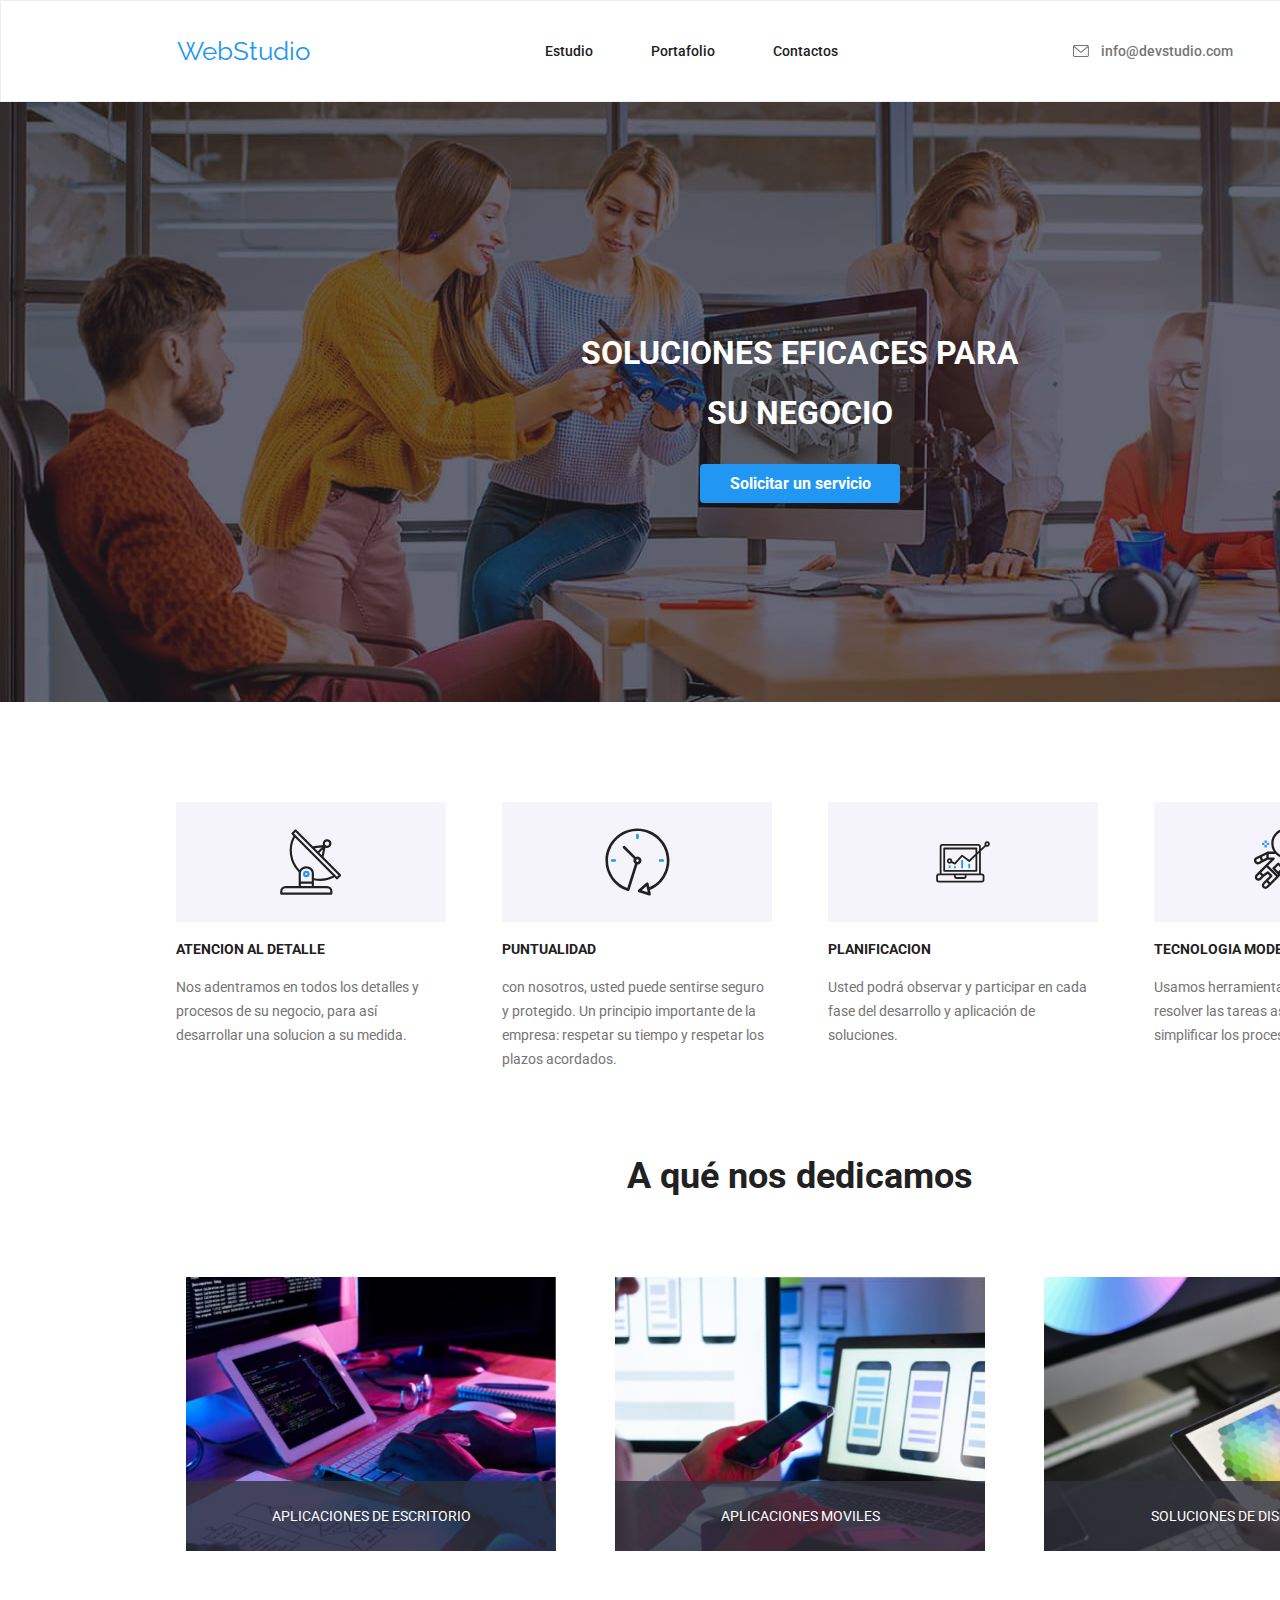
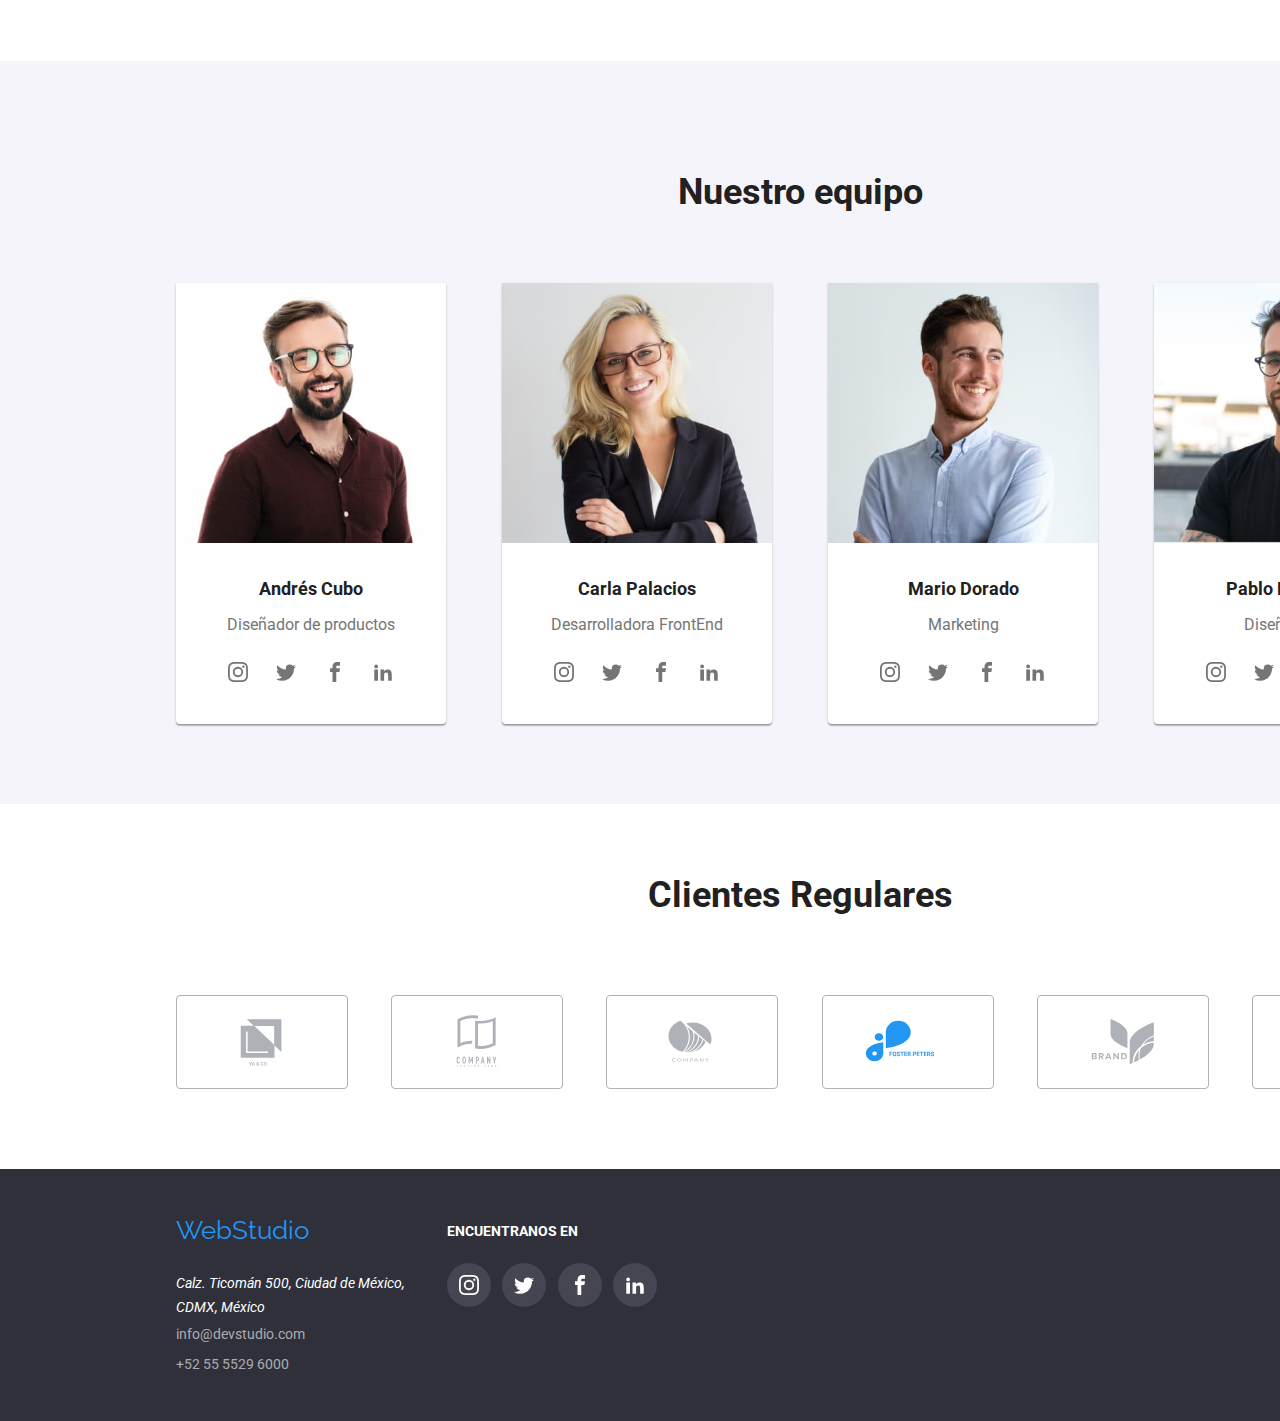
==== commit dcbbcdf4: "terminado sin funcionar" ====
--- a/index.html
+++ b/index.html
@@ -48,7 +48,7 @@
                 <div class="antena">
                     <svg class="icon icon-antena-1"><use xlink:href="imagenesicons/icons.svg#icon-antena-1"></use></svg>
                 </div>
-                <h4>ATENCION A LOS DETALLES</h4>
+                <h4>ATENCION AL DETALLE</h4>
                 <p class="p1">Nos adentramos en todos los detalles y procesos de su negocio, para así desarrollar una solucion a su medida.</p>
             </div>
             <div class="puntualidad">
